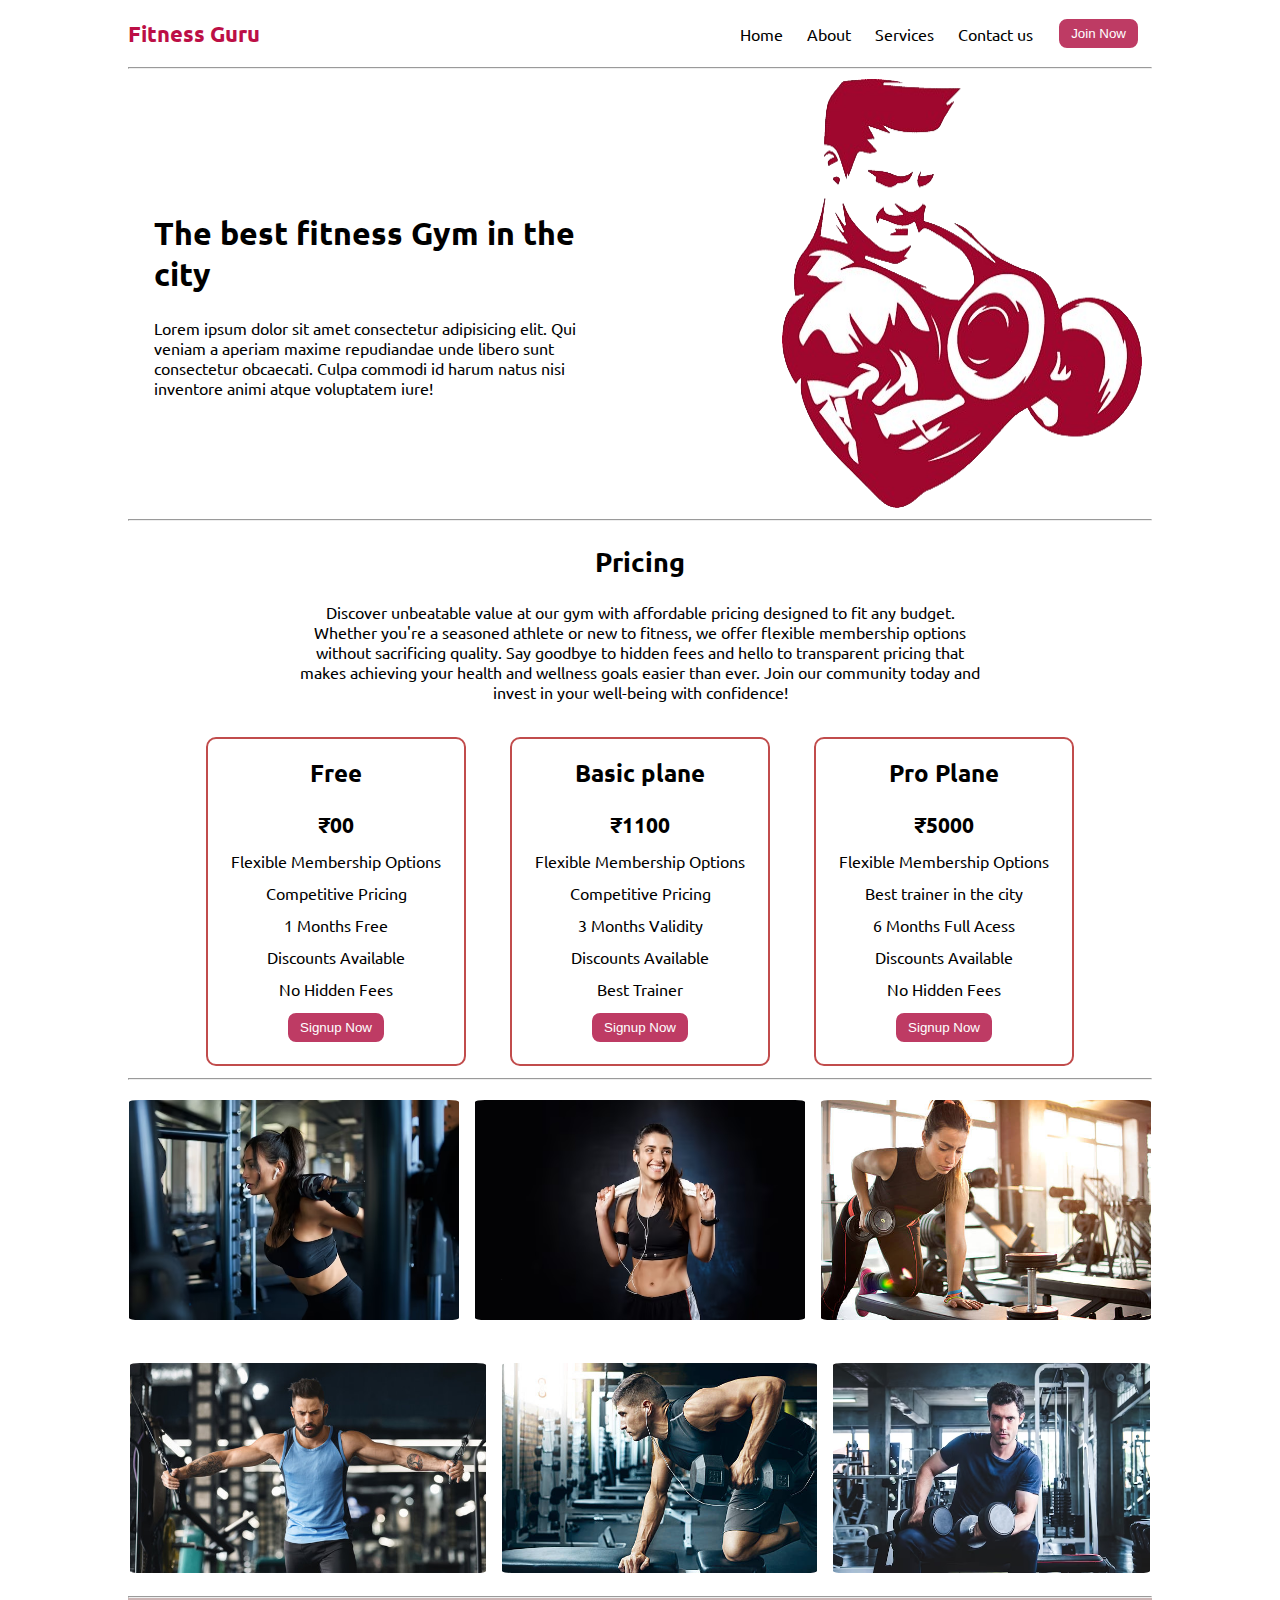
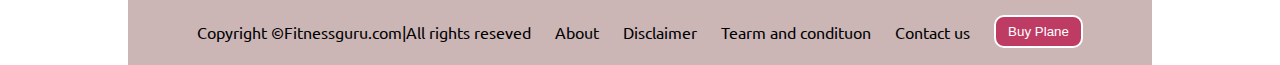
==== Landingpage/index.html @ b96979f3 "Final Code of landing page" ====
<!DOCTYPE html>
<html lang="en">

<head>
    <meta charset="UTF-8">
    <meta name="viewport" content="width=device-width, initial-scale=1.0">
    <title>Fitness Guru - The beat gym in the city</title>
    <link rel="stylesheet" href="style.css">
    <link rel="stylesheet" href="util.css">
</head>

<body>
    <div class="container mx-auto ">
        <header>
            <nav class="flex justify-between">
                <div class="logo font-bold flex items-center text-blue">Fitness Guru</div>
                <ul class="navbar flex items-center">
                    <li>Home</li>
                    <li>About</li>
                    <li>Services</li>
                    <li>Contact us</li>
                    <li><button class="btn">Join Now</button></li>
                </ul>
            </nav>
            <div class="hrtag"><hr></div>
        </header>
        <main class="min-h-screen ">
            <section class="section1">
                <div class="flex">
                    <div class="topleft flex justify-center flex-col px-2 ">
                        <h1 class="my-1 ">The best fitness Gym in the city</h1>
                        <p>Lorem ipsum dolor sit amet consectetur adipisicing elit. Qui veniam a aperiam maxime
                            repudiandae unde libero sunt consectetur obcaecati. Culpa commodi id harum natus nisi
                            inventore animi atque voluptatem iure!</p>
                    </div>
                    <div class="topright"></div>
                    <img src="gym.png">
                </div>
            </section>
            <div class="hrtag"><hr></div>
            <section class="section2">
                <h1 class="text-center my-1">Pricing</h1>
                <p class="my-1">Discover unbeatable value at our gym with affordable pricing designed to fit any budget.
                    Whether you're a seasoned athlete or new to fitness, we offer flexible membership options without
                    sacrificing quality. Say goodbye to hidden fees and hello to transparent pricing that makes
                    achieving your health and wellness goals easier than ever. Join our community today and invest in
                    your well-being with confidence!</p>
                <div class="boxes flex justify-center ">
                    <div class="box">
                        <h2>Free</h2>
                        <ul>
                            <li class="highlight">₹00</li>
                            <li>Flexible Membership Options</li>
                            <li>Competitive Pricing</li>
                            <li>1 Months Free</li>
                            <li>Discounts Available</li>
                            <li>No Hidden Fees</li>
                            <li><button class="btn">Signup Now</button></li>
                        </ul>
                    </div>
                    <div class="box">
                        <h2>Basic plane</h2>
                        <ul>
                            <li class="highlight">₹1100</li>
                            <li>Flexible Membership Options</li>
                            <li>Competitive Pricing</li>
                            <li>3 Months Validity</li>
                            <li>Discounts Available</li>
                            <li>Best Trainer</li>
                            <li><button class="btn">Signup Now</button></li>
                        </ul>
                    </div>
                    <div class="box">
                        <h2>Pro Plane</h2>
                        <ul>
                            <li class="highlight">₹5000</li>
                            <li>Flexible Membership Options</li>
                            <li>Best trainer in the city</li>
                            <li>6 Months Full Acess</li>
                            <li>Discounts Available</li>
                            <li>No Hidden Fees</li>
                            <li><button class="btn">Signup Now</button></li>
                        </ul>
                    </div>
                </div>
            </section>
            <div class="hrtag"><hr></div>
            <section class="section3 flex justify-center">
                <div class="boxs">
                    <img src="img1.avif">
                </div>
                <div class="boxs">
                    <img src="img2.avif">
                </div>
                <div class="boxs">
                    <img src="img3.jpg">
                </div>
            </section>
            <section class="section4 flex justify-center">
                <div class="boxs">
                    <img src="img4.jpg">
                </div>
                <div class="boxs">
                    <img src="img5.jpg">
                </div>
                <div class="boxs">
                    <img src="img6.avif">
                </div>
            </section>
            <div class="hrtag"><hr></div>
        </main>
        <footer>
           <div class="foot">
            <ul class="navbar flex items-center">
                <li>Copyright &copy;Fitnessguru.com|All rights reseved</li>
                <li>About</li>
                <li>Disclaimer</li>
                <li>Tearm and condituon</li>
                <li>Contact us</li>
                <li><button class="btn">Buy Plane</button></li>
            </ul>
           </div>
        </footer>
    </div>
</body>

</html>
---- Landingpage/style.css ----
@import url('https://fonts.googleapis.com/css2?family=Ubuntu:wght@300&display=swap');

* {
    margin: 0;
    padding: 0;
}

.container {
    max-width: 80vw;
    font-family: 'Ubuntu', sans-serif;
}

.navbar {
    display: flex;
    height: 67px;
}

.navbar li {
    list-style: none;
    margin: 0 12px;
}

.topleft {
    height: 50vh;
    padding: 0 12px;
}

.topright {
    height: 50vh;
    width: 50%;
}

.btn {
    padding: 7px 12px;
    border: 2px solid white;
    border-radius: 10px;
    cursor: pointer;
    color: white;
    background-color: rgb(190, 59, 100);
    ;
}

.logo {
    font-size: 1.4rem;
}

.text-center {
    display: flex;
    justify-content: center;
}

.section1 img{
    padding: 10px;
}

.section2 h1 {
    font-size: 1.7rem;
}

.section2 {
    padding-left: 63px;
    padding-right: 63px;
}

.section2 p {
    padding: 0 8vw;
    text-align: center;
}

.box {
    margin: 12px 22px;
    padding: 8px 0;
    border-radius: 10px;
    min-width: 20vw;
    border: 2px solid rgb(193, 76, 76);
    text-align: center;
}

.box h2 {
    padding: 10px 0;
}

.box ul {
    list-style: none;
}

.box ul li {
    margin: 12px 2px;
}

.highlight {
    font-size: 1.3rem;
    font-weight: bolder;
}

.box2 {
    display: flex;
    justify-content: center;
}

.section3 img {
    margin: 12px 8px;
    padding: 8px 0;
    border-radius: 10px;
    min-width: 20vw;
    height: 220px;

}

.section4 img{
    margin: 12px 8px;
    padding: 8px 0;
    border-radius: 10px;
    min-width: 20vw;
    height:210px;

}
.foot{
    display: flex;
    justify-content: center;
    background-color: rgb(203, 181, 181);
}
---- Landingpage/util.css ----
.min-h-screen{
    min-height: 100vh;
}

.bg-red{
    background-color: red;
}

.mx-auto{
    margin-left: auto;
    margin-right: auto;
}

.flex{
    display: flex;
}

.items-center{
    align-items: center;
}

.justify-between{
    justify-content: space-between;
}

.justify-center{
    justify-content: center;
}

.flex-col{
    flex-direction: column;
}

.font-bold{
    font-weight: bolder;
}

.my-1{
    margin-top: 23px;
    margin-bottom: 23px;
}

.px-2{
   padding-left: 26px;
   padding-right: 26px;
}

.text-blue{
    color: rgb(188, 15, 70);
}
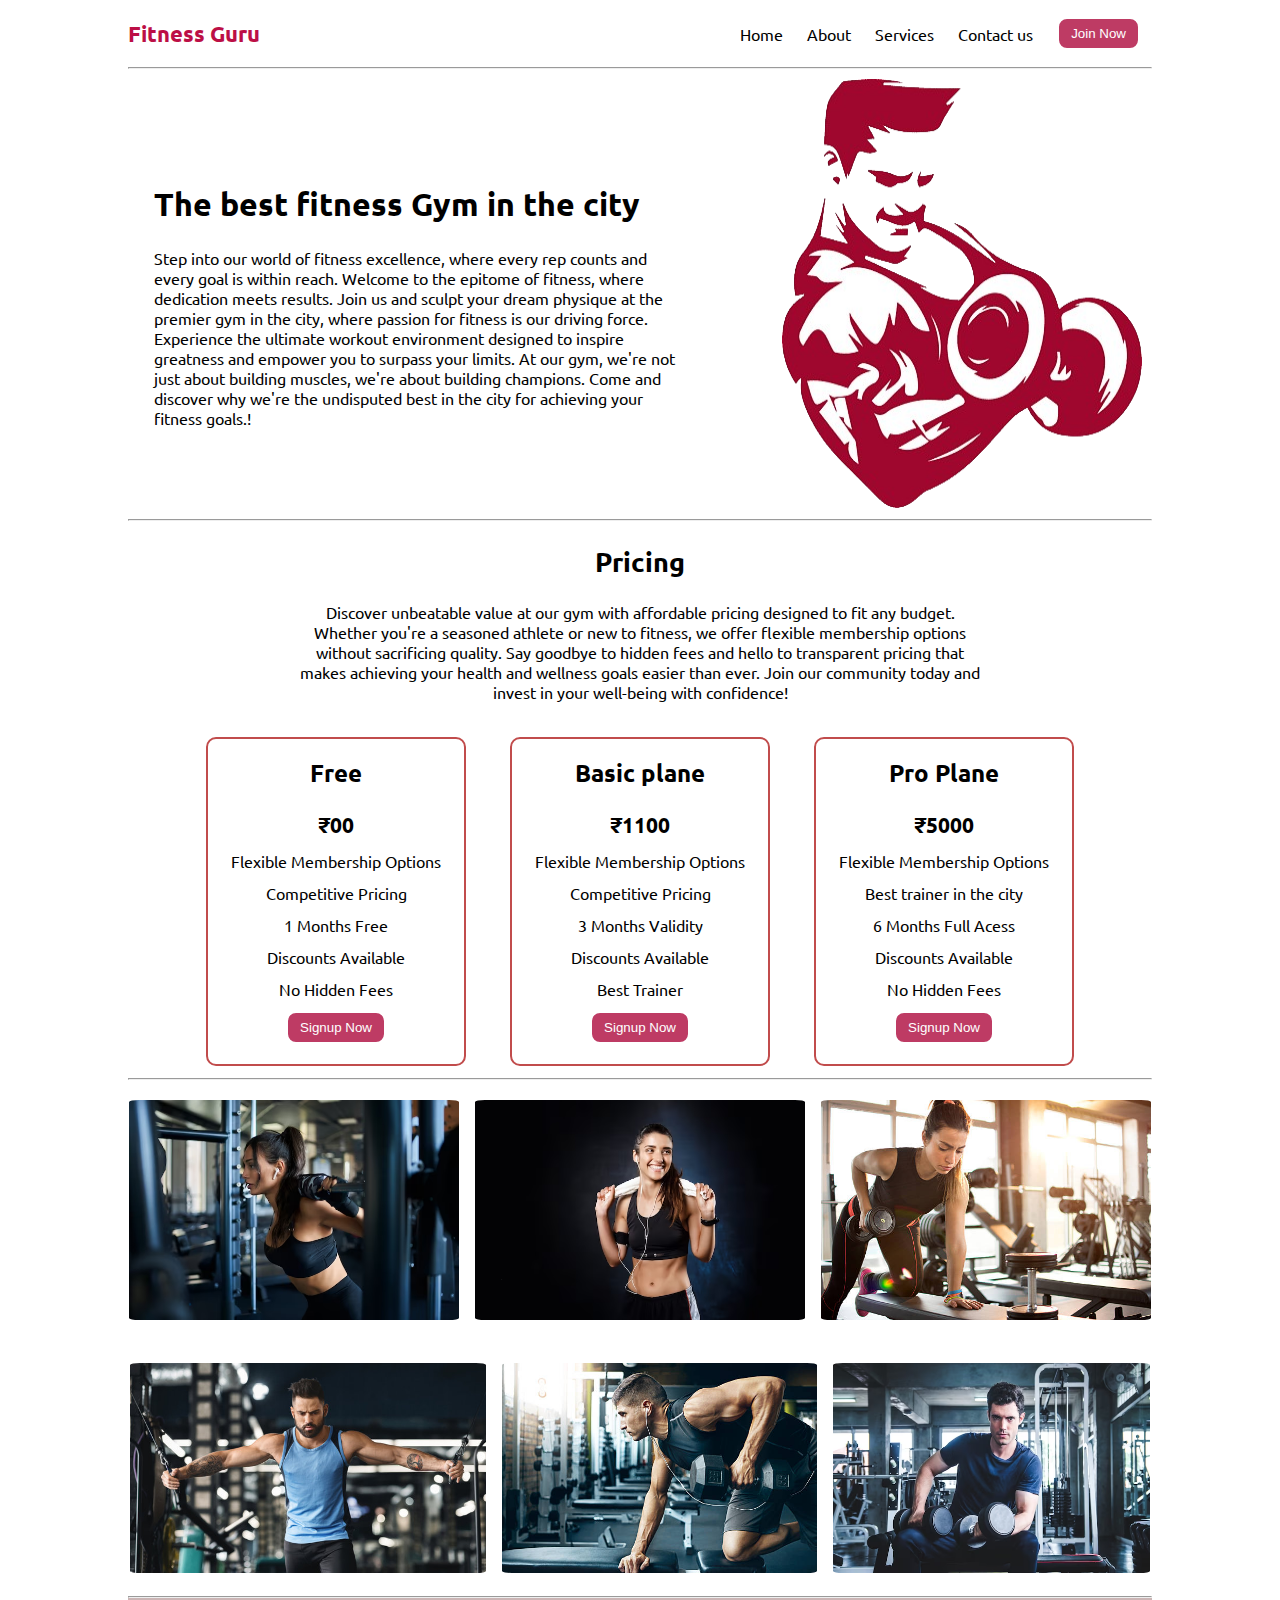
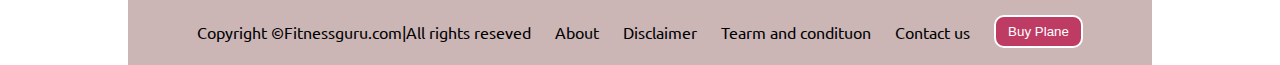
==== commit bd2de981: "last modification" ====
--- a/Landingpage/index.html
+++ b/Landingpage/index.html
@@ -22,22 +22,30 @@
                     <li><button class="btn">Join Now</button></li>
                 </ul>
             </nav>
-            <div class="hrtag"><hr></div>
+            <div class="hrtag">
+                <hr>
+            </div>
         </header>
         <main class="min-h-screen ">
             <section class="section1">
                 <div class="flex">
                     <div class="topleft flex justify-center flex-col px-2 ">
                         <h1 class="my-1 ">The best fitness Gym in the city</h1>
-                        <p>Lorem ipsum dolor sit amet consectetur adipisicing elit. Qui veniam a aperiam maxime
-                            repudiandae unde libero sunt consectetur obcaecati. Culpa commodi id harum natus nisi
-                            inventore animi atque voluptatem iure!</p>
+                        <p>Step into our world of fitness excellence, where every rep counts and every goal is within
+                            reach. Welcome to the epitome of fitness, where dedication meets results. Join us and sculpt
+                            your dream physique at the premier gym in the city, where passion for fitness is our driving
+                            force. Experience the ultimate workout environment designed to inspire greatness and empower
+                            you to surpass your limits. At our gym, we're not just about building muscles, we're about
+                            building champions. Come and discover why we're the undisputed best in the city for
+                            achieving your fitness goals.!</p>
                     </div>
                     <div class="topright"></div>
                     <img src="gym.png">
                 </div>
             </section>
-            <div class="hrtag"><hr></div>
+            <div class="hrtag">
+                <hr>
+            </div>
             <section class="section2">
                 <h1 class="text-center my-1">Pricing</h1>
                 <p class="my-1">Discover unbeatable value at our gym with affordable pricing designed to fit any budget.
@@ -84,7 +92,9 @@
                     </div>
                 </div>
             </section>
-            <div class="hrtag"><hr></div>
+            <div class="hrtag">
+                <hr>
+            </div>
             <section class="section3 flex justify-center">
                 <div class="boxs">
                     <img src="img1.avif">
@@ -107,19 +117,21 @@
                     <img src="img6.avif">
                 </div>
             </section>
-            <div class="hrtag"><hr></div>
+            <div class="hrtag">
+                <hr>
+            </div>
         </main>
         <footer>
-           <div class="foot">
-            <ul class="navbar flex items-center">
-                <li>Copyright &copy;Fitnessguru.com|All rights reseved</li>
-                <li>About</li>
-                <li>Disclaimer</li>
-                <li>Tearm and condituon</li>
-                <li>Contact us</li>
-                <li><button class="btn">Buy Plane</button></li>
-            </ul>
-           </div>
+            <div class="foot">
+                <ul class="navbar flex items-center">
+                    <li>Copyright &copy;Fitnessguru.com|All rights reseved</li>
+                    <li>About</li>
+                    <li>Disclaimer</li>
+                    <li>Tearm and condituon</li>
+                    <li>Contact us</li>
+                    <li><button class="btn">Buy Plane</button></li>
+                </ul>
+            </div>
         </footer>
     </div>
 </body>
